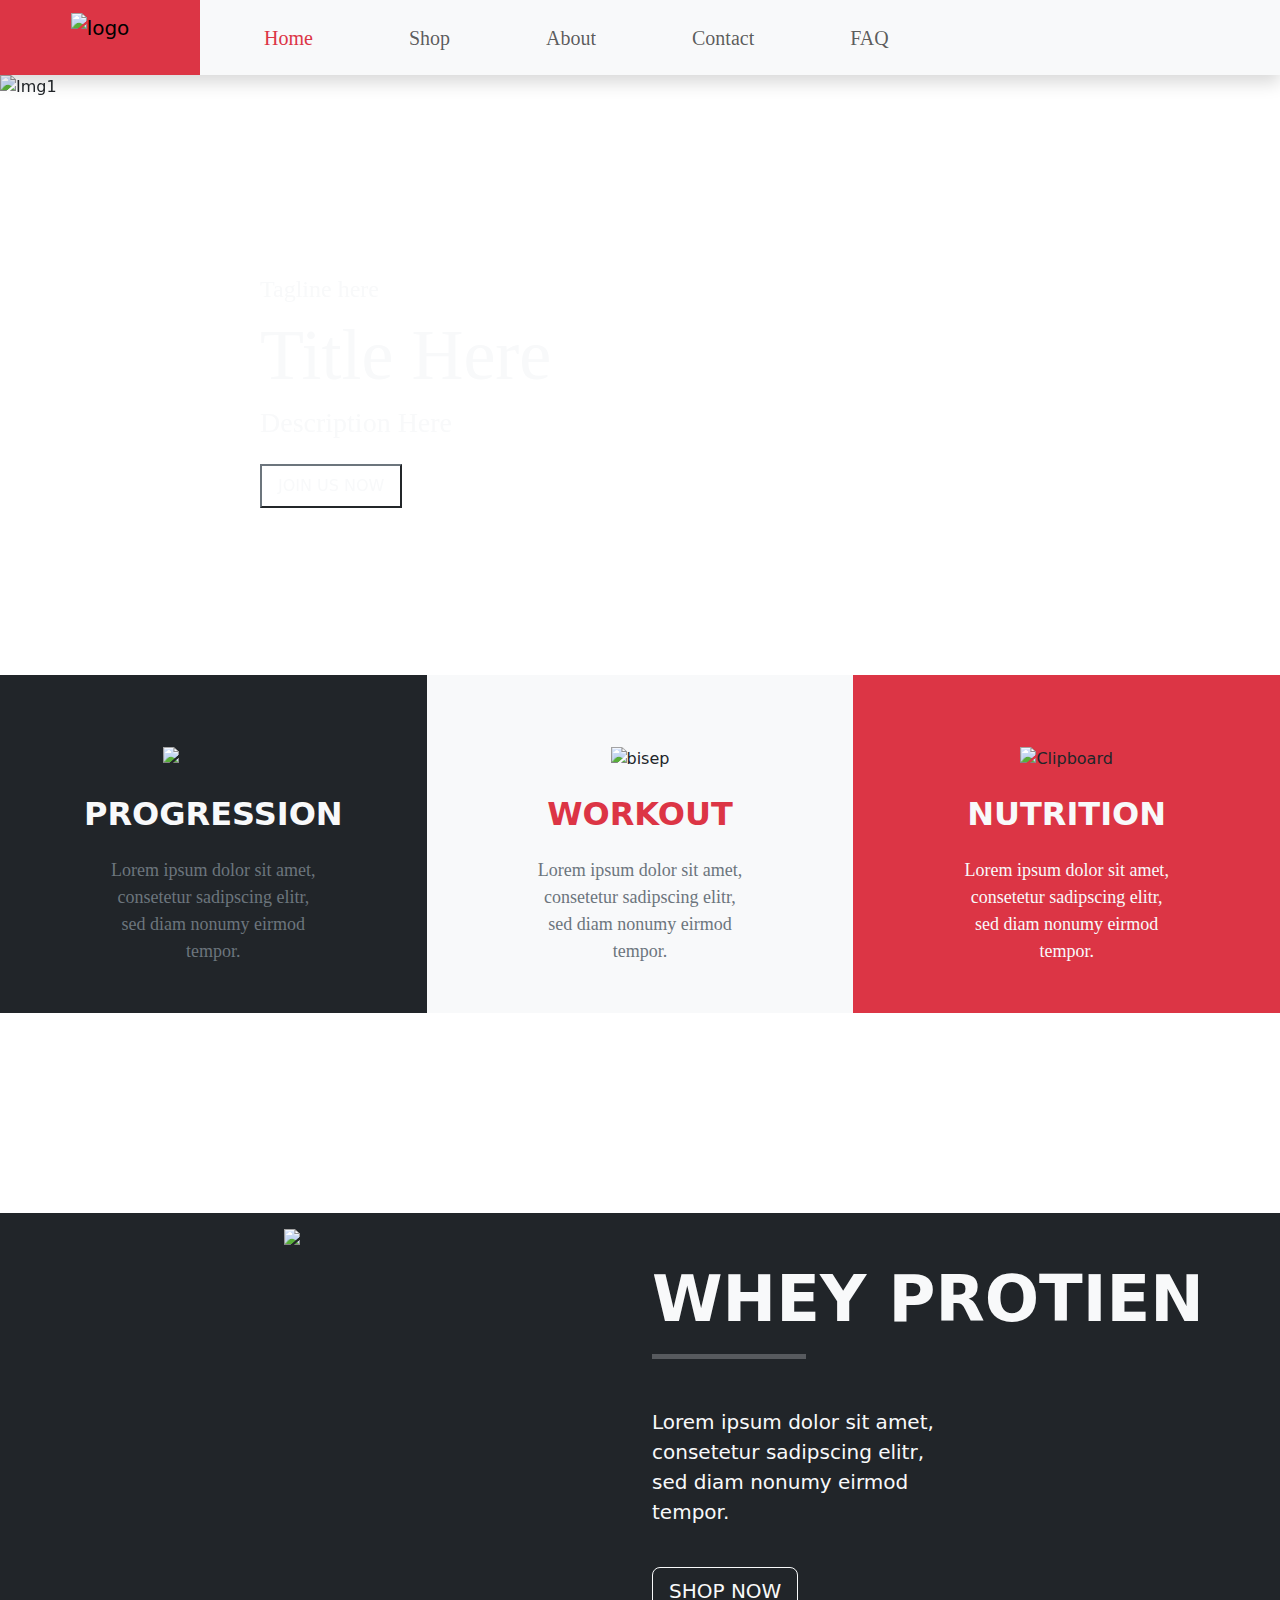
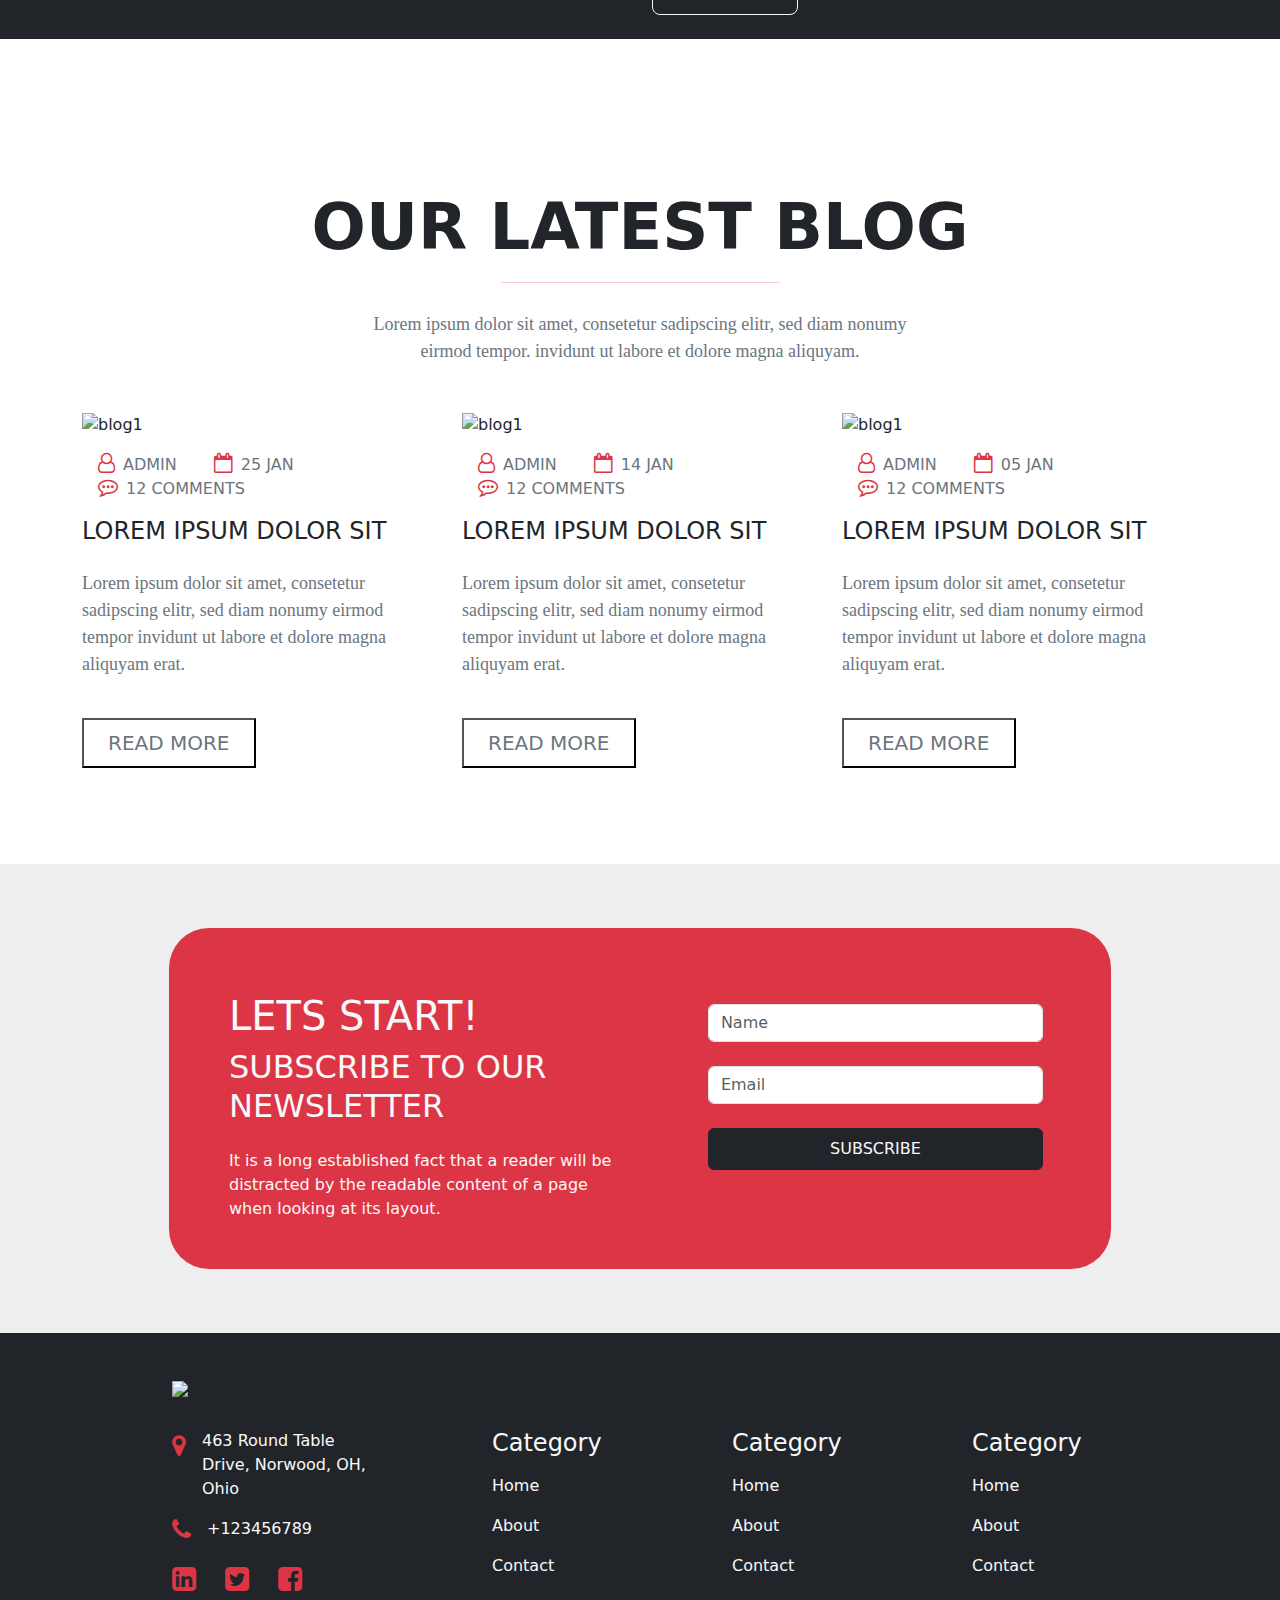
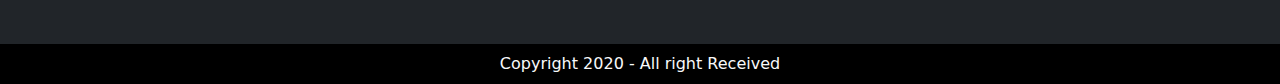
==== index.html @ d9230918 "Add files via upload" ====
<!DOCTYPE html>
<html>
<head>
    <title>Train Hard | Home</title>
    <meta charset="UTF-8">
    <meta name="keywords" content="Bootstrap-5 mini project">
    <meta name="author" content="jayesh">
    <meta name="description" content="Mini Project">
    <meta name="viewport" content="width=device-width, initial-scale=1">

    <link rel="stylesheet" type="text/css" href="style.css">
    <link rel="stylesheet" href="https://cdnjs.cloudflare.com/ajax/libs/font-awesome/4.7.0/css/font-awesome.min.css">
    <link href="https://cdn.jsdelivr.net/npm/bootstrap@5.1.3/dist/css/bootstrap.min.css" rel="stylesheet">
</head>
<body>
    <nav class="navbar fixed-top navbar-expand-lg navbar-light bg-light shadow">
        <a href="#" class="navbar-brand bg-danger text-center" id="logo-a">
            <img src="images/Group 204.png" alt="logo" class="my-2"/>
        </a>
        <button class="navbar-toggler bg-danger me-2 text-danger navbar-light" data-bs-toggle="collapse" data-bs-target="#collapsenav1">
            <span class="navbar-toggler-icon"></span>
        </button>
        <div class="collapse navbar-collapse text-center bg-light" id="collapsenav1">
            <ul class="navbar-nav">
                <li class="nav-item"><a href="#" class="nav-link active text-danger">Home</a></li>
                <li class="nav-item"><a href="#" class="nav-link">Shop</a></li>
                <li class="nav-item"><a href="#" class="nav-link">About</a></li>
                <li class="nav-item"><a href="#" class="nav-link">Contact</a></li>
                <li class="nav-item"><a href="#" class="nav-link">FAQ</a></li>
            </ul>
        </div>
    </nav>
    <div id="carouselExampleInterval" class="carousel slide" data-bs-ride="carousel">
        <div class="carousel-inner">
          <div class="carousel-item active position-relative">
            <img src="images/Path 57.png" alt="" class="position-absolute h-50" id="pathImg">
            <section class="position-absolute" id="sec-Tagline">
              <h4 class="text-light">Tagline here</h4>
              <h1 class="text-light display-2">Title Here</h1>
              <h3 class="text-light">Description Here</h3>
              <button class="text-uppercase text-light bg-transparent border-secondary px-3 py-2 my-3" id="Join-btn">Join Us Now</button>
            </section>
            <img src="images/Car_Img1.png" class="d-block w-100" alt="Img1" id="Img1">
          </div>
          <div class="carousel-item">
            <div class="position-absolute w-100 h-100 d-flex align-items-center justify-content-center">
              <h2 class="text-light fw-bold text-uppercase text-center mt-5 bg-danger py-2 px-2">"Fitness is not a destination. It is a way of life"</h2>
            </div>
            <img src="images/Car_Img2.jpg" class="d-block w-100" alt="Img2" id="Img2">
          </div>
          <div class="carousel-item">
            <div class="position-absolute w-100 h-100 d-flex align-items-center justify-content-center">
              <h2 class="text-light fw-bold text-uppercase text-center mt-5 bg-danger py-3 px-3">"Turn your fat into fit"</h2>
            </div>
            <img src="images/Car_Img3.jpg" class="d-block w-100" alt="Img3" id="Img3">
          </div>
          <div class="carousel-item">
            <div class="position-absolute w-100 h-100 d-flex align-items-center justify-content-center">
              <h2 class="text-light fw-bold text-uppercase text-center mt-5 bg-danger py-3 px-3">"Get thin and win"</h2>
            </div>
            <img src="images/Car_Img4.jpg" class="d-block w-100" alt="Img4" id="Img4">
          </div>
        </div>
        <button class="carousel-control-prev" type="button" data-bs-target="#carouselExampleInterval" data-bs-slide="prev">
          <span class="carousel-control-prev-icon" aria-hidden="true"></span>
          <span class="visually-hidden">Previous</span>
        </button>
        <button class="carousel-control-next" type="button" data-bs-target="#carouselExampleInterval" data-bs-slide="next">
          <span class="carousel-control-next-icon" aria-hidden="true"></span>
          <span class="visually-hidden">Next</span>
        </button>
    </div>
    <div class="container-fluid">
      <div class="row h-100">
        <div class="col-md-4 bg-dark text-center">
          <div class="mt-5 mb-5" id="col-div1">
            <img src="images/Stopwatch.png" alt="Stopwatch" class="mt-4">
            <h2 class="text-uppercase text-light my-4 fw-bold">Progression</h2>
            <p class="text-secondary mx-5 px-5 mb-5">Lorem ipsum dolor sit amet, consetetur sadipscing elitr, sed diam nonumy eirmod tempor.</p>
          </div>
        </div>
        <div class="col-md-4 bg-light text-center">
          <div class="mt-5 mb-5" id="col-div1">
            <img src="images/bisep.png" alt="bisep" class="mt-4">
            <h2 class="text-uppercase text-danger my-4 fw-bold">Workout</h2>
            <p class="text-secondary mx-5 px-5 mb-5">Lorem ipsum dolor sit amet, consetetur sadipscing elitr, sed diam nonumy eirmod tempor.</p>
          </div>
        </div>
        <div class="col-md-4 bg-danger text-center">
          <div class="mt-5 mb-5" id="col-div1">
            <img src="images/clipboard.png" alt="Clipboard" class="mt-4">
            <h2 class="text-uppercase text-light my-4 fw-bold">Nutrition</h2>
            <p class="text-light mx-5 px-5 mb-5">Lorem ipsum dolor sit amet, consetetur sadipscing elitr, sed diam nonumy eirmod tempor.</p>
          </div>
        </div>
      </div>
    </div>
    <div class="container-fluid" id="DPro">
      <div class="row">
        <div class="col-md-6 text-center bg-dark">
          <img class="my-3" src="images/ProtienCans.png" alt="Protien">
        </div>
        <div class="col-md-6 text-start bg-dark">
          <h1 class="text-light fw-bold mt-5 display-3 text-uppercase">Whey Protien</h1>
          <hr class="text-light bg-light w-25" id="hr-line">
          <p class="text-light w-50 mt-5 fs-5">Lorem ipsum dolor sit amet, consetetur sadipscing elitr, sed diam nonumy eirmod tempor.</p>
          <button class=" btn btn-lg text-light text-uppercase bg-transparent my-4 border border-light">shop Now</button>
        </div>
      </div>
    </div>
    <div class="container" id="con1">
      <h1 class="text-uppercase text-dark display-3 fw-bold text-center">our latest blog</h1>
      <hr class="w-25 mx-auto text-danger" id="hr-line">
      <p class="text-center w-50 mx-auto text-secondary mt-4">Lorem ipsum dolor sit amet, consetetur sadipscing elitr, sed diam nonumy eirmod tempor.
        invidunt ut labore et dolore magna aliquyam.
      </p>
      <div class="row mt-5">
        <div class="col-xl-4">
          <img class="w-100" src="images/blog-1.png" alt="blog1">
          <ul class="list-inline mt-3">
            <li class="list-inline-item mx-3"><a href="#" class="text-secondary text-decoration-none text-uppercase"><i class="fa fa-user-o fs-5 text-danger me-2"></i>Admin</a></li>
            <li class="list-inline-item mx-3"><a href="#" class="text-secondary text-decoration-none text-uppercase"><i class="fa fa-calendar-o fs-5 text-danger me-2"></i>25 jan</a></li>
            <li class="list-inline-item mx-3"><a href="#" class="text-secondary text-decoration-none text-uppercase"><i class="fa fa-commenting-o fs-5 text-danger me-2"></i>12 comments</a></li>
          </ul>
          <h4 class="text-uppercase">Lorem ipsum dolor sit</h4>
          <p class="my-4 me-4 pe-4 text-secondary fw-lighter">Lorem ipsum dolor sit amet, consetetur sadipscing elitr, 
            sed diam nonumy eirmod tempor invidunt ut labore et dolore magna aliquyam erat.
          </p>
          <button class="text-uppercase bg-transparent text-secondary fs-5 px-4 py-2 mt-3 mb-5">read more</button>
        </div>
        <div class="col-xl-4">
          <img class="w-100" src="images/blog-2.png" alt="blog1">
          <ul class="list-inline mt-3">
            <li class="list-inline-item mx-3"><a href="#" class="text-secondary text-decoration-none text-uppercase"><i class="fa fa-user-o fs-5 text-danger me-2"></i>Admin</a></li>
            <li class="list-inline-item mx-3"><a href="#" class="text-secondary text-decoration-none text-uppercase"><i class="fa fa-calendar-o fs-5 text-danger me-2"></i>14 jan</a></li>
            <li class="list-inline-item mx-3"><a href="#" class="text-secondary text-decoration-none text-uppercase"><i class="fa fa-commenting-o fs-5 text-danger me-2"></i>12 comments</a></li>
          </ul>
          <h4 class="text-uppercase">Lorem ipsum dolor sit</h4>
          <p class="my-4 me-4 pe-4 text-secondary fw-lighter">Lorem ipsum dolor sit amet, consetetur sadipscing elitr, 
            sed diam nonumy eirmod tempor invidunt ut labore et dolore magna aliquyam erat.
          </p>
          <button class="text-uppercase bg-transparent text-secondary fs-5 px-4 py-2 mt-3 mb-5">read more</button>
        </div>
        <div class="col-xl-4">
          <img class="w-100" src="images/blog-3.png" alt="blog1">
          <ul class="list-inline mt-3">
            <li class="list-inline-item mx-3"><a href="#" class="text-secondary text-decoration-none text-uppercase"><i class="fa fa-user-o fs-5 text-danger me-2"></i>Admin</a></li>
            <li class="list-inline-item mx-3"><a href="#" class="text-secondary text-decoration-none text-uppercase"><i class="fa fa-calendar-o fs-5 text-danger me-2"></i>05 jan</a></li>
            <li class="list-inline-item mx-3"><a href="#" class="text-secondary text-decoration-none text-uppercase"><i class="fa fa-commenting-o fs-5 text-danger me-2"></i>12 comments</a></li>
          </ul>
          <h4 class="text-uppercase">Lorem ipsum dolor sit</h4>
          <p class="my-4 me-4 pe-4 text-secondary fw-lighter">Lorem ipsum dolor sit amet, consetetur sadipscing elitr, 
            sed diam nonumy eirmod tempor invidunt ut labore et dolore magna aliquyam erat.
          </p>
          <button class="text-uppercase bg-transparent text-secondary fs-5 px-4 py-2 mt-3 mb-5">read more</button>
        </div>
      </div>
    </div>
    <div class="container-fluid mt-5 py-5" id="sub-con">
      <div class="container py-3 w-75">
        <div class="row bg-danger">
          <div class="col-md-6">
            <div class="mt-5 ms-5 mb-5">
              <h1 class="text-light text-uppercase mt-5 pt-3">lets start!</h1>
              <h2 class="text-light text-uppercase fw-normal">Subscribe to our newsletter</h2>
              <p class="text-light fw-normal mt-4">It is a long established fact that a reader will be distracted by 
                the readable content of a page when looking at its layout.
              </p>
            </div>
          </div>
          <div class="col-md-6">
            <form class="w-75 mx-auto my-5 pt-1">
              <input class="form-control mt-4" type="text" placeholder="Name" required>
              <input class="form-control mt-4" type="email" placeholder="Email" required>
              <button type="submit" class="btn btn-dark text-uppercase mt-4 w-100 text-light py-2">Subscribe</button>
            </form>
          </div>
        </div>
      </div>
    </div>
    <footer class="bg-dark">
      <div class="container w-75">
        <div class="row pb-5">
          <div class="col-md-4">
            <img class="mt-5" src="images/logo-red.png" alt="logo">
            <div class="mt-4 d-flex">
            <i class="fa fa-map-marker text-danger fs-4 mt-1"></i>
            <div class="text-light ms-3 me-5 pe-5">463 Round Table Drive, Norwood, OH, Ohio</div>
            </div>
            <div class="mt-3 d-flex">
              <i class="fa fa-phone text-danger fs-4"></i>
              <div class="text-light ms-3">+123456789</div>
            </div>
            <div class="mt-4">
              <a href="#" class="me-4"><i class="fa fa-linkedin-square text-danger fs-3"></i></a>
              <a href="#" class="me-4"><i class="fa fa-twitter-square text-danger fs-3"></i></a>
              <a href="#" class="me-4"><i class="fa fa-facebook-square text-danger fs-3"></i></a>
            </div>
          </div>
          <div class="col-md-3">
            <div class="mt-5">
              <h4 class="text-light fw-normal mt-5 pt-5">Category</h4>
              <ul class="list-unstyled">
                <li class="list-item my-3"><a href="#" class="text-decoration-none text-light">Home</a></li>
                <li class="list-item my-3"><a href="#" class="text-decoration-none text-light">About</a></li>
                <li class="list-item my-3"><a href="#" class="text-decoration-none text-light">Contact</a></li>
              </ul>
            </div>
          </div>
          <div class="col-md-3">
            <div class="mt-5">
              <h4 class="text-light fw-normal mt-5 pt-5">Category</h4>
              <ul class="list-unstyled">
                <li class="list-item my-3"><a href="#" class="text-decoration-none text-light">Home</a></li>
                <li class="list-item my-3"><a href="#" class="text-decoration-none text-light">About</a></li>
                <li class="list-item my-3"><a href="#" class="text-decoration-none text-light">Contact</a></li>
              </ul>
            </div>
          </div>
          <div class="col-md-2">
            <div class="mt-5">
              <h4 class="text-light fw-normal mt-5 pt-5">Category</h4>
              <ul class="list-unstyled">
                <li class="list-item my-3"><a href="#" class="text-decoration-none text-light">Home</a></li>
                <li class="list-item my-3"><a href="#" class="text-decoration-none text-light">About</a></li>
                <li class="list-item my-3"><a href="#" class="text-decoration-none text-light">Contact</a></li>
              </ul>
            </div>
          </div>
        </div>
      </div>
      <div class="text-light text-center py-2 fs-6" id="copyR">
        Copyright 2020 - All right Received
      </div>
    </footer>

    <script src="https://cdn.jsdelivr.net/npm/bootstrap@5.1.3/dist/js/bootstrap.bundle.min.js"></script>
</body>
</html>
---- style.css ----
html{
    margin: 0;
    padding: 0;
    overflow-x: hidden;
    box-sizing: border-box;
    width: 100%;
}
body{
    margin: 0;
    padding: 0;
    box-sizing: border-box;
    overflow-x: hidden;
}
@font-face {
    font-family: Futura-Bold;
    src: url(fonts/Futura-Bold-font.ttf);
}
@font-face {
    font-family: Futura-Book;
    src: url(fonts/Futura-Book-font.ttf);
}
@font-face {
    font-family: SF-bold;
    src: url(fonts/SFPRODISPLAYBOLD.OTF);
}
@font-face {
    font-family: SF-light;
    src: url(fonts/SFPRODISPLAYLIGHTITALIC.OTF);
}
@font-face {
    font-family: SF-Medium;
    src: url(fonts/SFPRODISPLAYMEDIUM.OTF);
}
.navbar{height: 75px;}
#logo-a{height: 75px; width: 200px;}
#logo-a img{height: 45px; width: 150px;}
.navbar-nav a{font-family: Futura-Book; font-size: 20px; margin: 0px 40px;}
#carouselExampleInterval{margin-top: 75px; height: 600px;}
.carousel-inner, .carousel-item, #Img1, #Img2, #Img3, #Img4{height: 600px;}
#pathImg{margin: 170px 220px;}
section{margin: 200px 260px;}
section h4{font-family: SF-bold;}
section h1{font-family: Futura-Bold;}
section h3{font-family: Futura-Book;}
#col-div1 p, #con1 p{font-family: Futura-Book; font-size: 18px;}
#DPro{margin-top: 200px;}
#DPro img{height: 450px;}
#con1{margin-top: 150px;}
#sub-con{background-color: #EEEEEE;}
#sub-con .row{background-image: url(images/Mask-Group-1.png);border-radius: 40px;background-repeat: no-repeat;}
#copyR{background-color: black;}
#hr-line{height: 5px;}
@media only screen and (max-width:700px){
    #Join-btn{display: none;}
}
@media only screen and (max-width:380px){
    #pathImg, #sec-Tagline{display: none;}
}
@media only screen and (max-width:992px){
    .navbar{margin-top: -8px;height: 82px;}
}
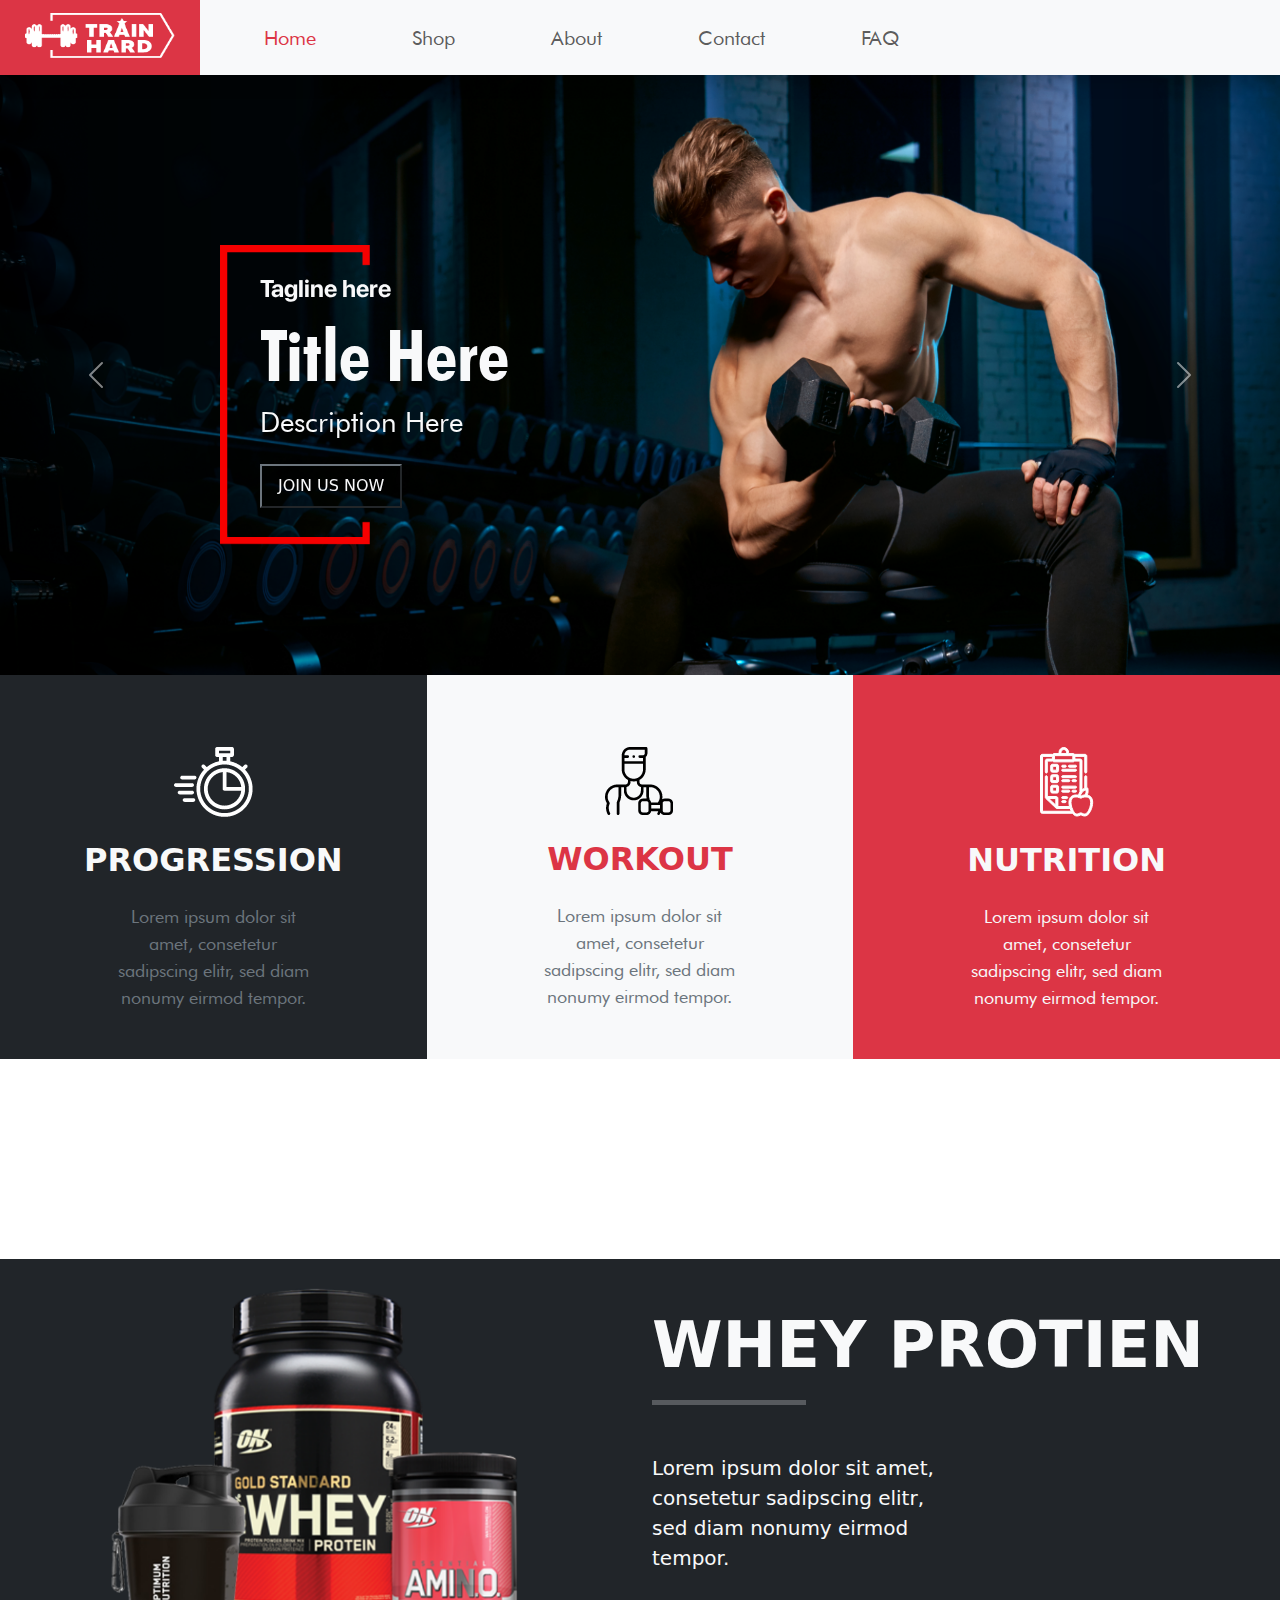
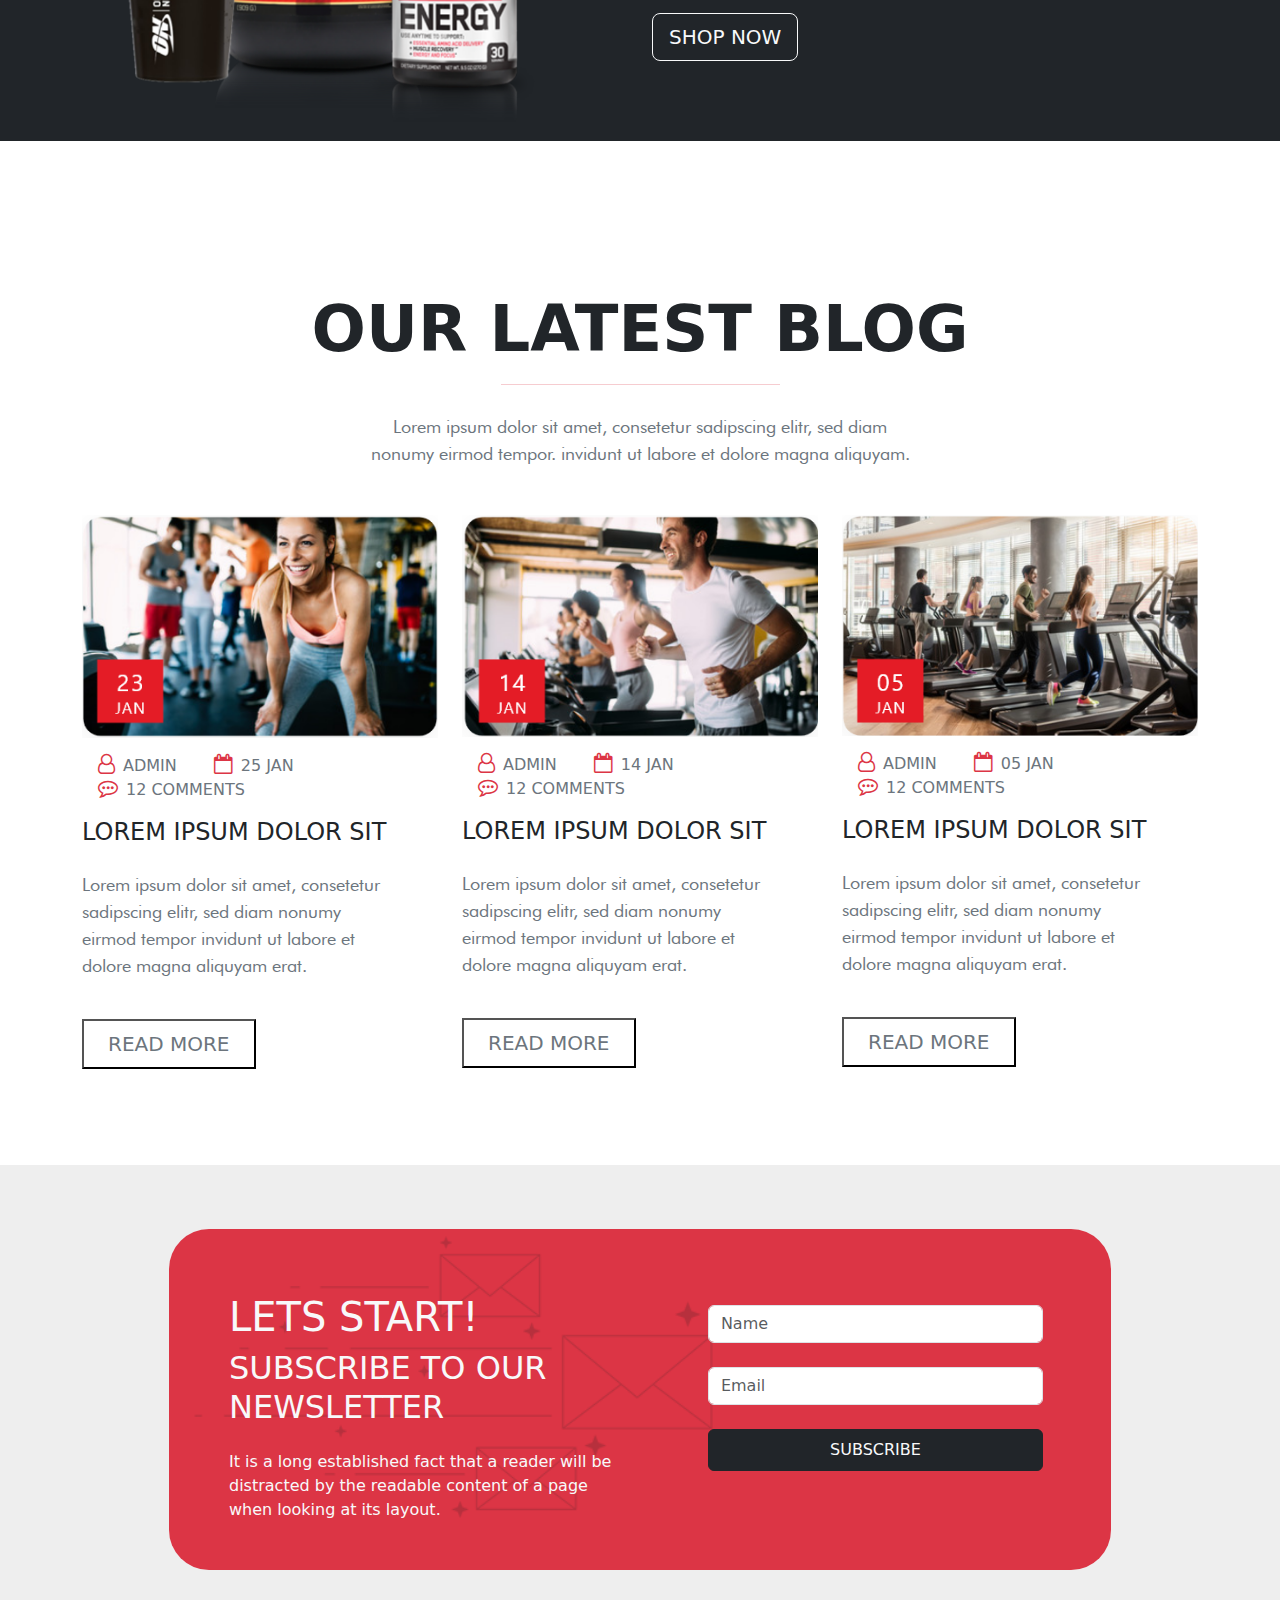
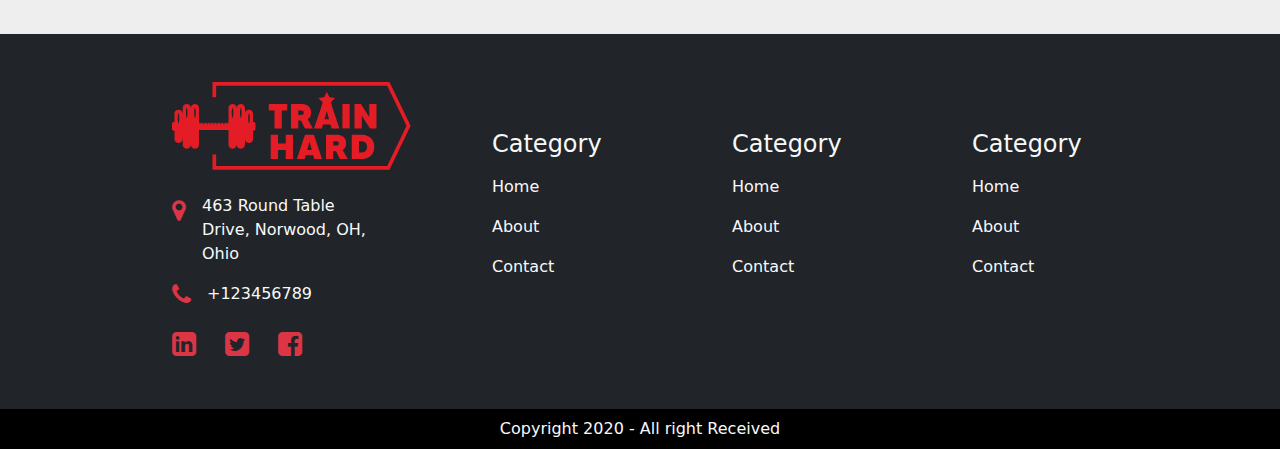
==== commit a304b153: "Update index.html" ====
--- a/index.html
+++ b/index.html
@@ -38,7 +38,7 @@
               <h4 class="text-light">Tagline here</h4>
               <h1 class="text-light display-2">Title Here</h1>
               <h3 class="text-light">Description Here</h3>
-              <button class="text-uppercase text-light bg-transparent border-secondary px-3 py-2 my-3" id="Join-btn">Join Us Now</button>
+              <button class="text-uppercase text-light bg-transparent border-secondary px-3 py-2 my-3" id="Join-btn" onclick="document.getElementById('sub-con').scrollIntoView()">Join Us Now</button>
             </section>
             <img src="images/Car_Img1.png" class="d-block w-100" alt="Img1" id="Img1">
           </div>
@@ -236,4 +236,4 @@
 
     <script src="https://cdn.jsdelivr.net/npm/bootstrap@5.1.3/dist/js/bootstrap.bundle.min.js"></script>
 </body>
-</html>+</html>
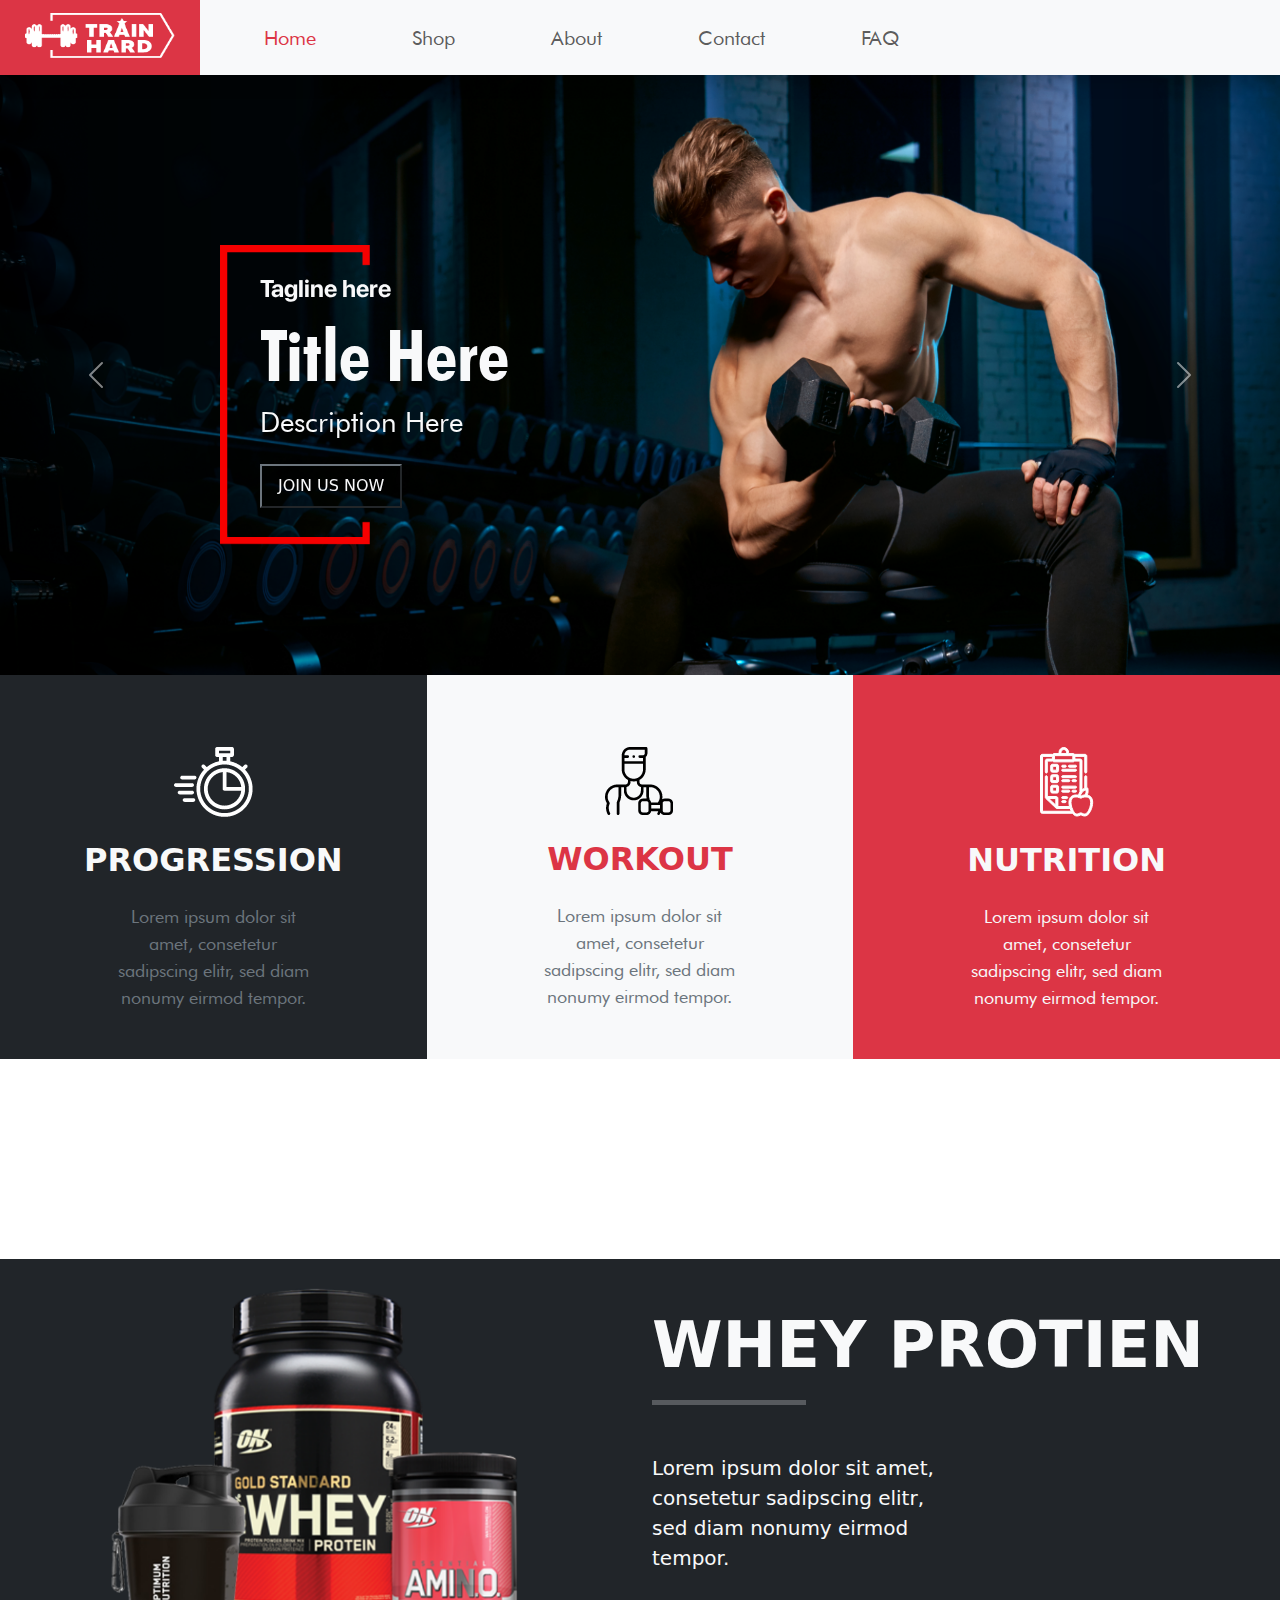
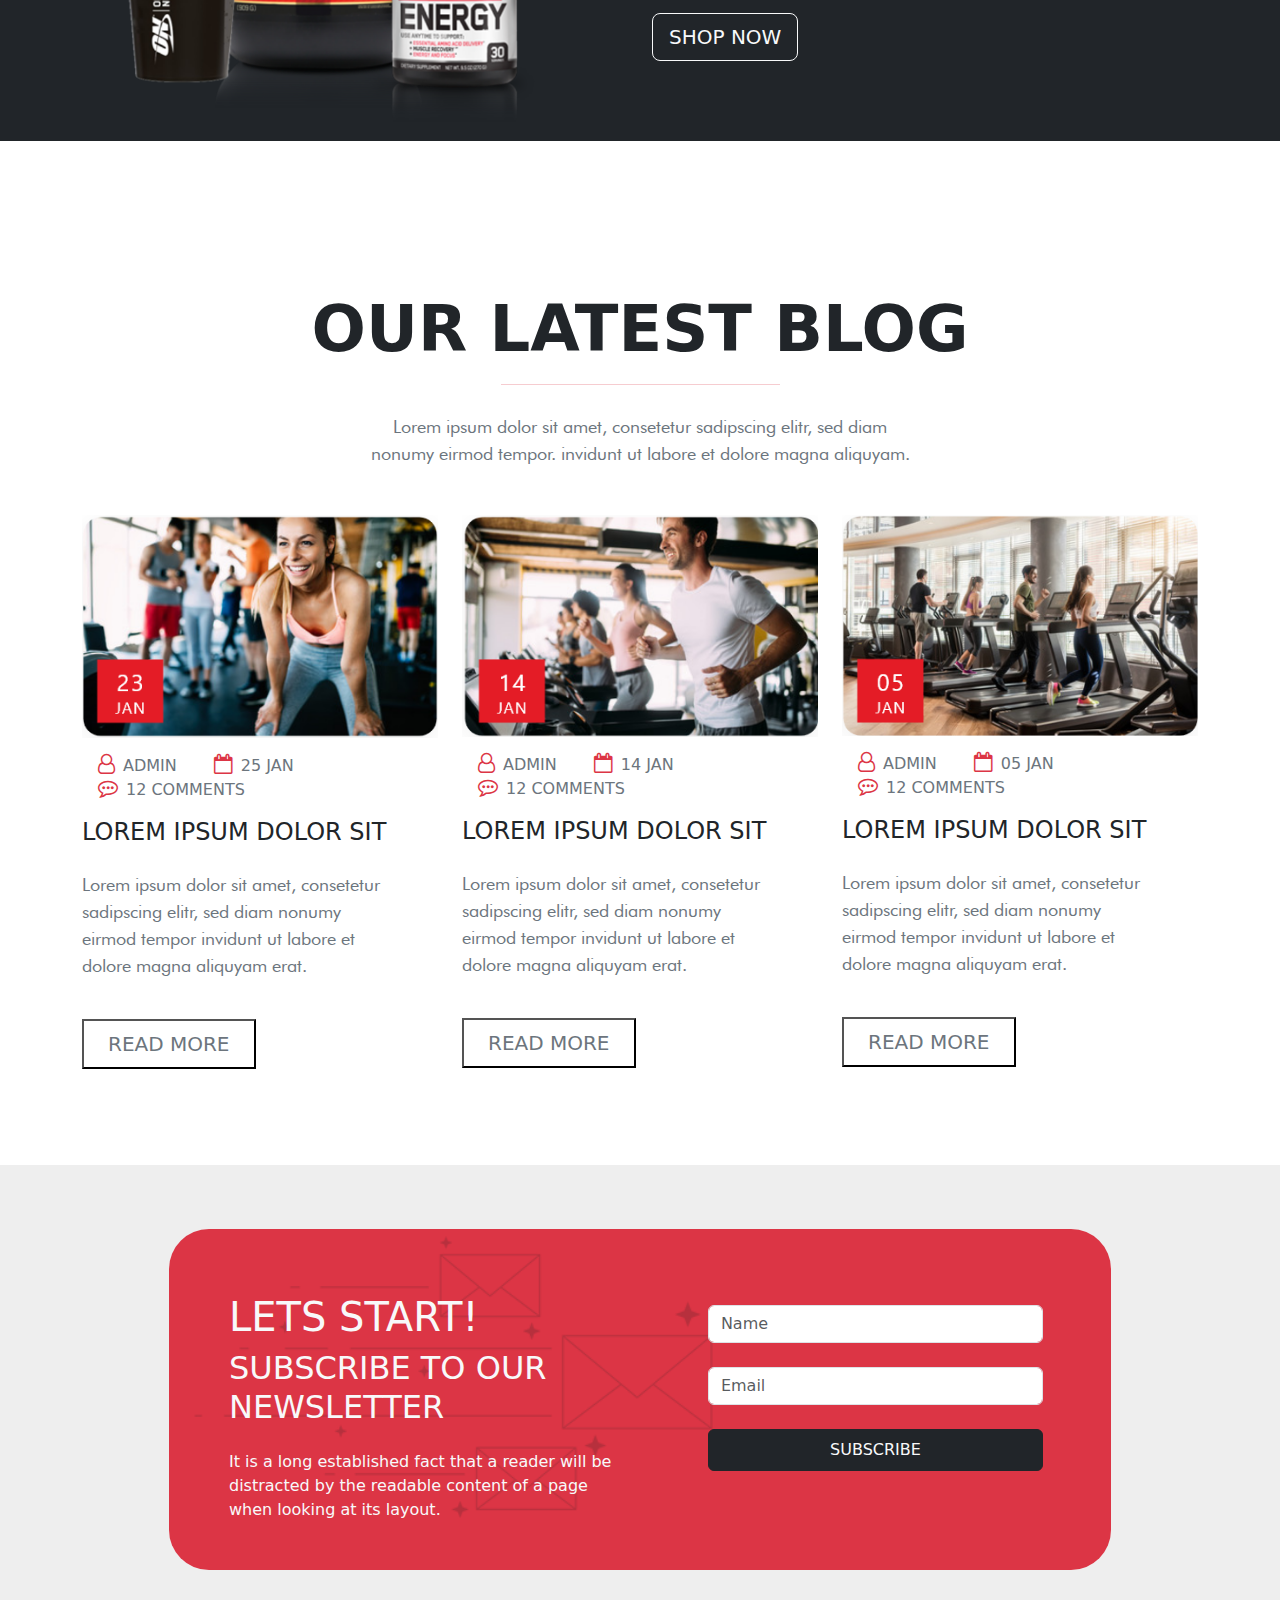
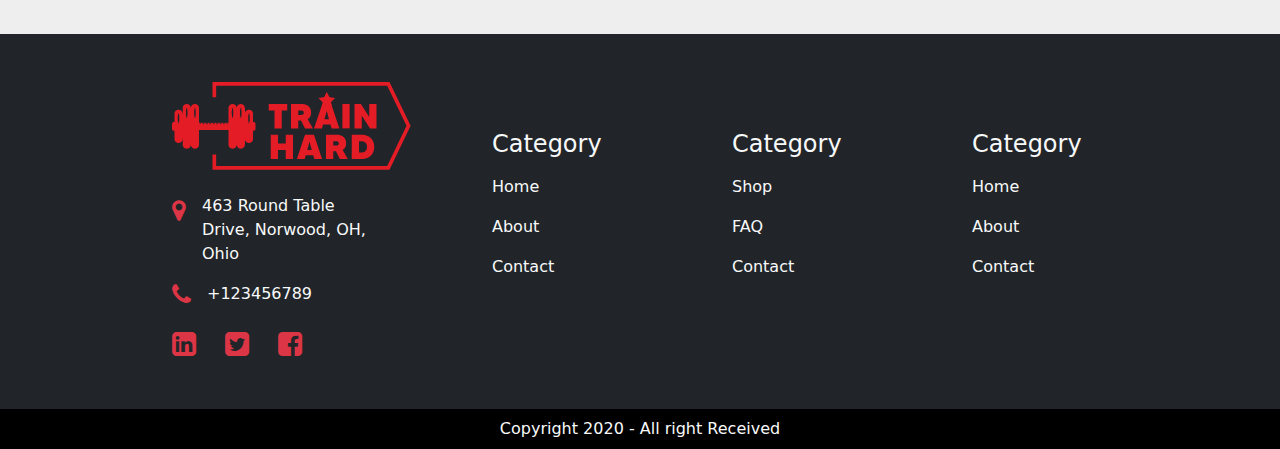
==== commit 91b0a46a: "Add files via upload" ====
--- a/index.html
+++ b/index.html
@@ -22,9 +22,9 @@
         </button>
         <div class="collapse navbar-collapse text-center bg-light" id="collapsenav1">
             <ul class="navbar-nav">
-                <li class="nav-item"><a href="#" class="nav-link active text-danger">Home</a></li>
+                <li class="nav-item"><a href="index.html" class="nav-link active text-danger">Home</a></li>
                 <li class="nav-item"><a href="#" class="nav-link">Shop</a></li>
-                <li class="nav-item"><a href="#" class="nav-link">About</a></li>
+                <li class="nav-item"><a href="About_Us.html" class="nav-link">About</a></li>
                 <li class="nav-item"><a href="#" class="nav-link">Contact</a></li>
                 <li class="nav-item"><a href="#" class="nav-link">FAQ</a></li>
             </ul>
@@ -201,8 +201,8 @@
             <div class="mt-5">
               <h4 class="text-light fw-normal mt-5 pt-5">Category</h4>
               <ul class="list-unstyled">
-                <li class="list-item my-3"><a href="#" class="text-decoration-none text-light">Home</a></li>
-                <li class="list-item my-3"><a href="#" class="text-decoration-none text-light">About</a></li>
+                <li class="list-item my-3"><a href="index.html" class="text-decoration-none text-light">Home</a></li>
+                <li class="list-item my-3"><a href="About_Us.html" class="text-decoration-none text-light">About</a></li>
                 <li class="list-item my-3"><a href="#" class="text-decoration-none text-light">Contact</a></li>
               </ul>
             </div>
@@ -211,8 +211,8 @@
             <div class="mt-5">
               <h4 class="text-light fw-normal mt-5 pt-5">Category</h4>
               <ul class="list-unstyled">
-                <li class="list-item my-3"><a href="#" class="text-decoration-none text-light">Home</a></li>
-                <li class="list-item my-3"><a href="#" class="text-decoration-none text-light">About</a></li>
+                <li class="list-item my-3"><a href="#" class="text-decoration-none text-light">Shop</a></li>
+                <li class="list-item my-3"><a href="#" class="text-decoration-none text-light">FAQ</a></li>
                 <li class="list-item my-3"><a href="#" class="text-decoration-none text-light">Contact</a></li>
               </ul>
             </div>
@@ -221,8 +221,8 @@
             <div class="mt-5">
               <h4 class="text-light fw-normal mt-5 pt-5">Category</h4>
               <ul class="list-unstyled">
-                <li class="list-item my-3"><a href="#" class="text-decoration-none text-light">Home</a></li>
-                <li class="list-item my-3"><a href="#" class="text-decoration-none text-light">About</a></li>
+                <li class="list-item my-3"><a href="index.html" class="text-decoration-none text-light">Home</a></li>
+                <li class="list-item my-3"><a href="About_Us.html" class="text-decoration-none text-light">About</a></li>
                 <li class="list-item my-3"><a href="#" class="text-decoration-none text-light">Contact</a></li>
               </ul>
             </div>
@@ -236,4 +236,4 @@
 
     <script src="https://cdn.jsdelivr.net/npm/bootstrap@5.1.3/dist/js/bootstrap.bundle.min.js"></script>
 </body>
-</html>
+</html>--- a/style.css
+++ b/style.css
@@ -50,6 +50,12 @@
 #sub-con .row{background-image: url(images/Mask-Group-1.png);border-radius: 40px;background-repeat: no-repeat;}
 #copyR{background-color: black;}
 #hr-line{height: 5px;}
+/* About Us */
+#about{margin-top: 75px;}
+#btnCU{background-color: #2A2A2A;}
+#about_D-hr{margin-top: -45px; height: 4px; width: 125px;}
+#why-hr{height: 5px; width: 150px;}
+#hr-RP{margin-top: -45px;}
 @media only screen and (max-width:700px){
     #Join-btn{display: none;}
 }
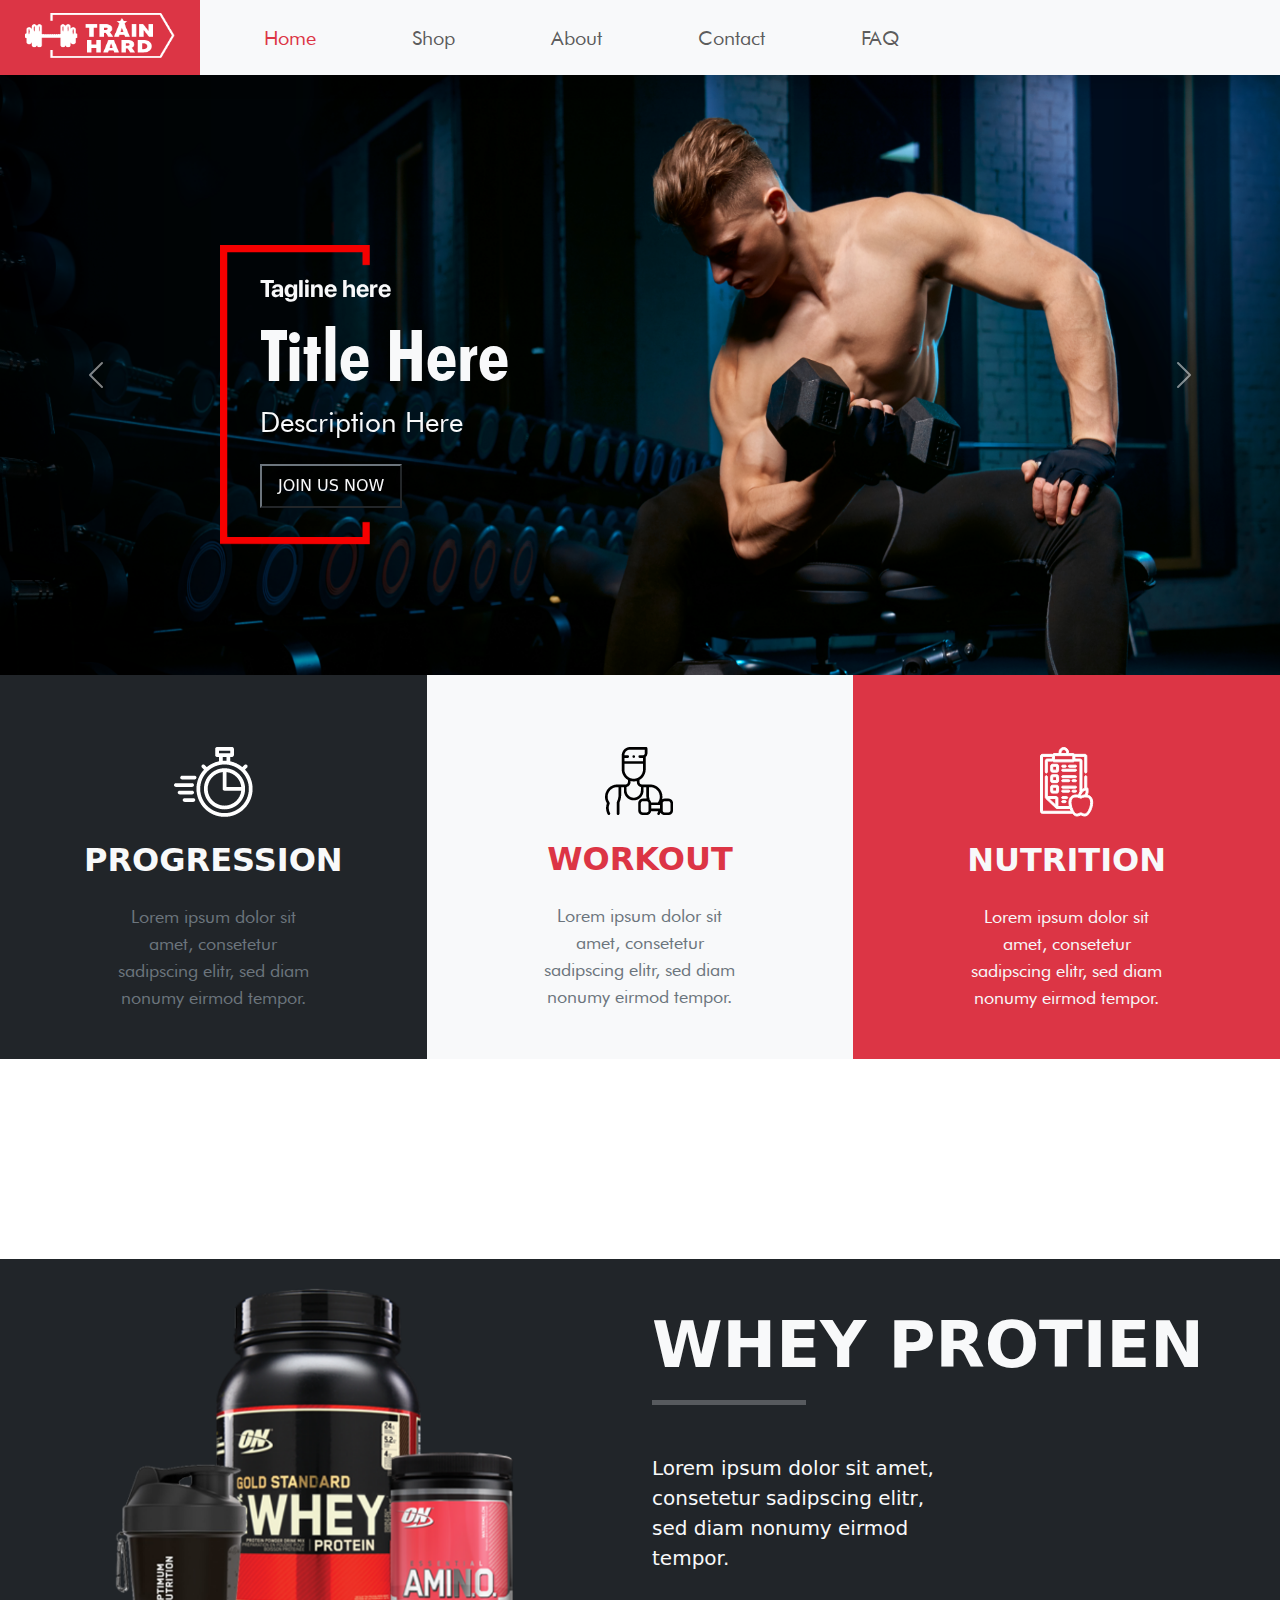
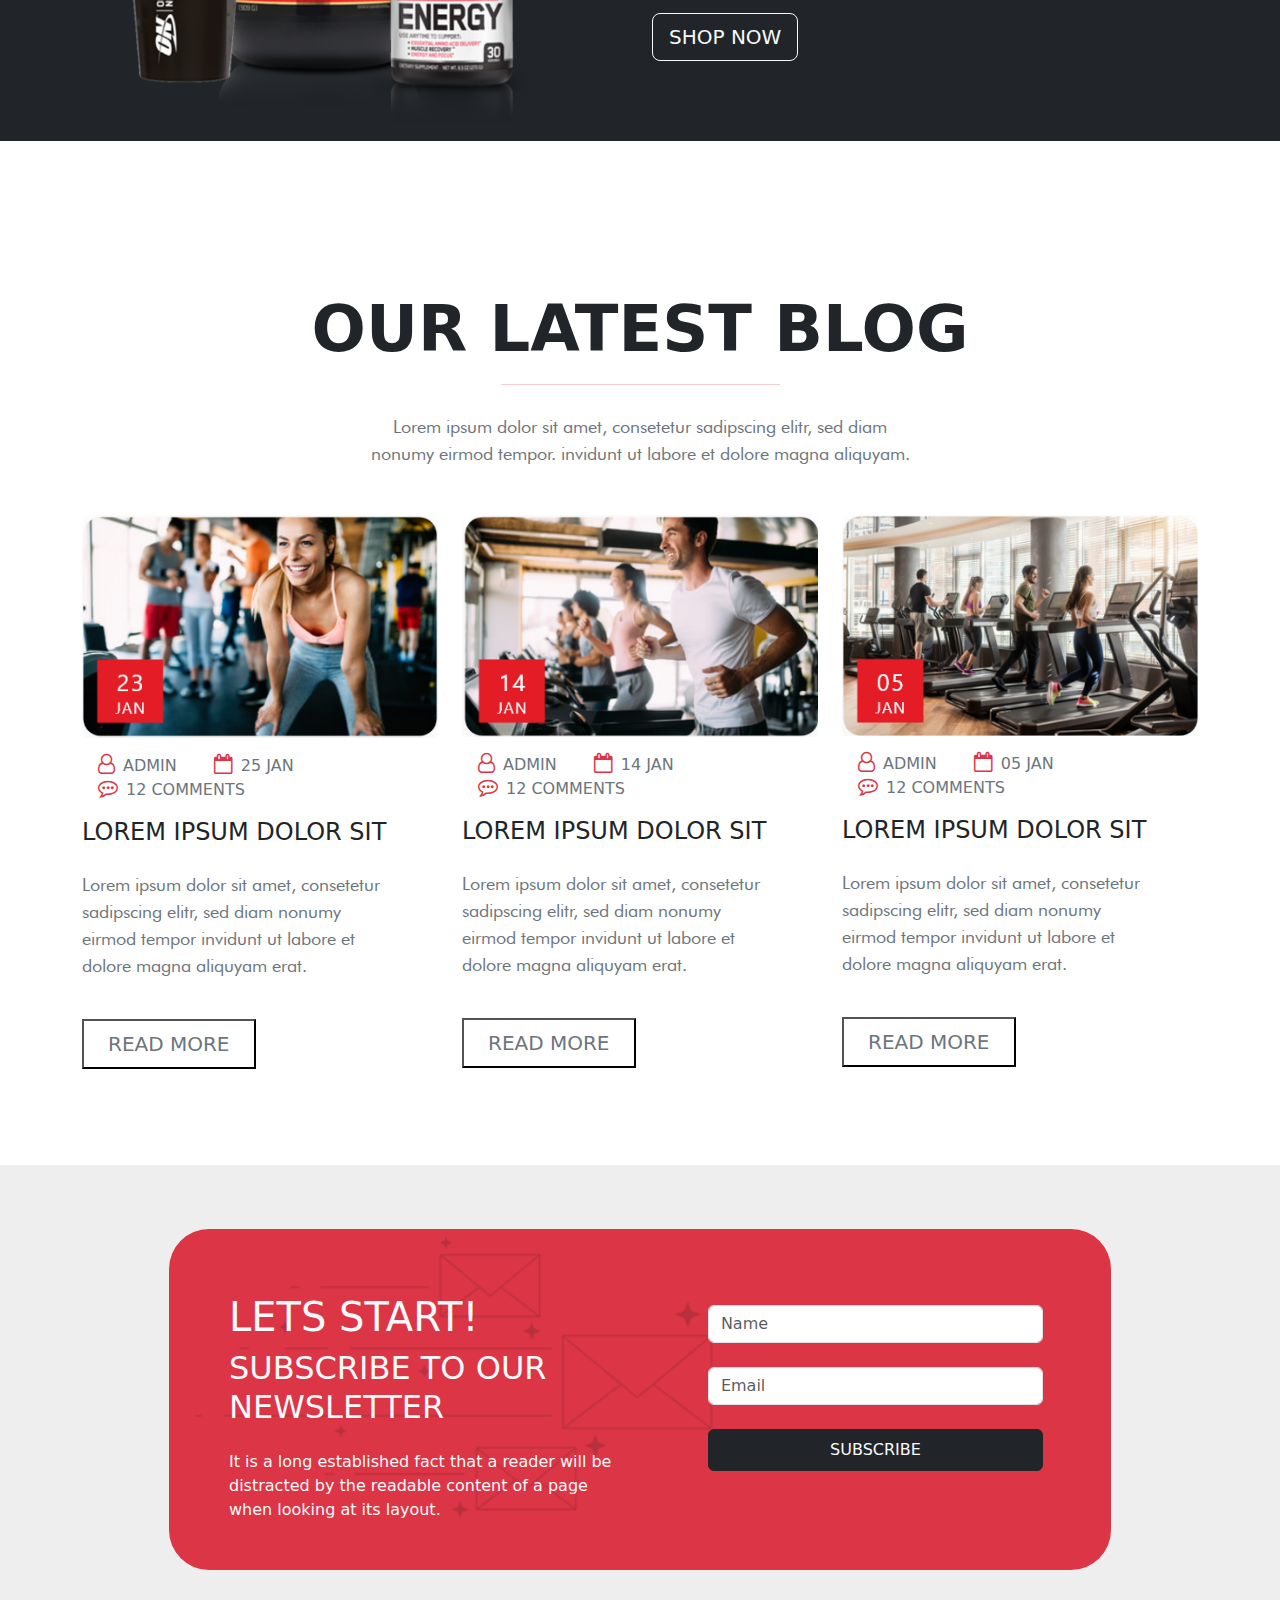
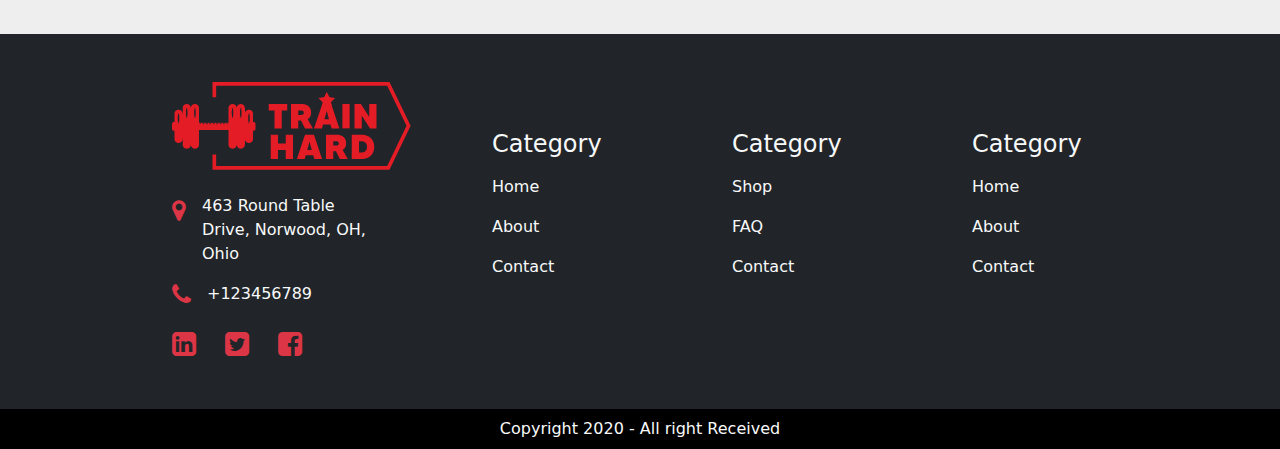
==== commit b3ccce44: "Add files via upload" ====
--- a/index.html
+++ b/index.html
@@ -95,12 +95,12 @@
         </div>
       </div>
     </div>
-    <div class="container-fluid" id="DPro">
+    <div class="container-fluid bg-dark" id="DPro">
       <div class="row">
-        <div class="col-md-6 text-center bg-dark">
-          <img class="my-3" src="images/ProtienCans.png" alt="Protien">
-        </div>
-        <div class="col-md-6 text-start bg-dark">
+        <div class="col-md-6 text-center">
+          <img class="my-3 w-75" src="images/ProtienCans.png" alt="Protien">
+        </div>
+        <div class="col-md-6 text-start">
           <h1 class="text-light fw-bold mt-5 display-3 text-uppercase">Whey Protien</h1>
           <hr class="text-light bg-light w-25" id="hr-line">
           <p class="text-light w-50 mt-5 fs-5">Lorem ipsum dolor sit amet, consetetur sadipscing elitr, sed diam nonumy eirmod tempor.</p>
